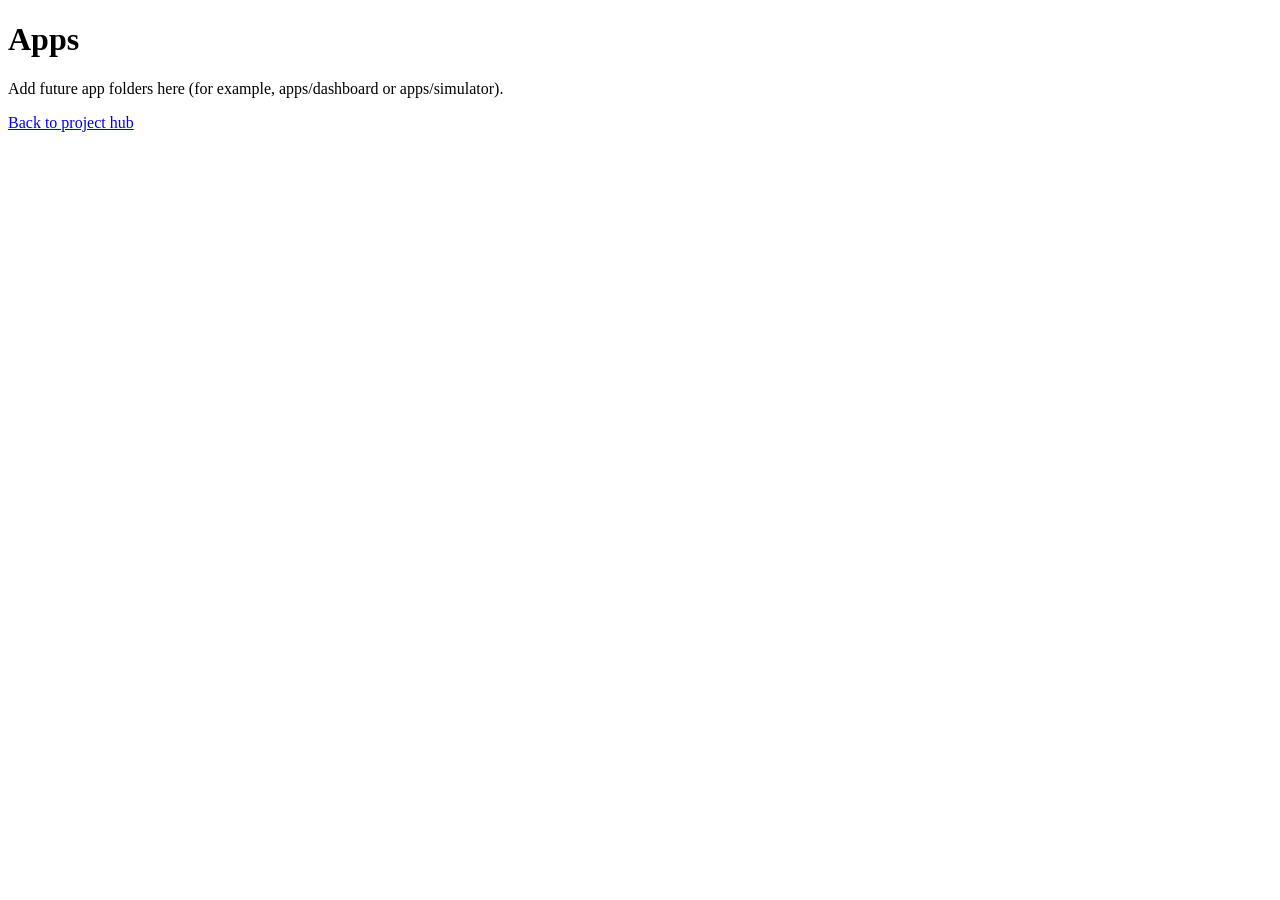
==== apps/index.html @ ce3b56eb "Initial CDC materials navigator and checklist" ====
<!doctype html>
<html lang="en">
  <head>
    <meta charset="UTF-8" />
    <meta name="viewport" content="width=device-width, initial-scale=1.0" />
    <title>Apps</title>
  </head>
  <body>
    <h1>Apps</h1>
    <p>
      Add future app folders here (for example, apps/dashboard or apps/simulator).
    </p>
    <p><a href="../">Back to project hub</a></p>
  </body>
</html>
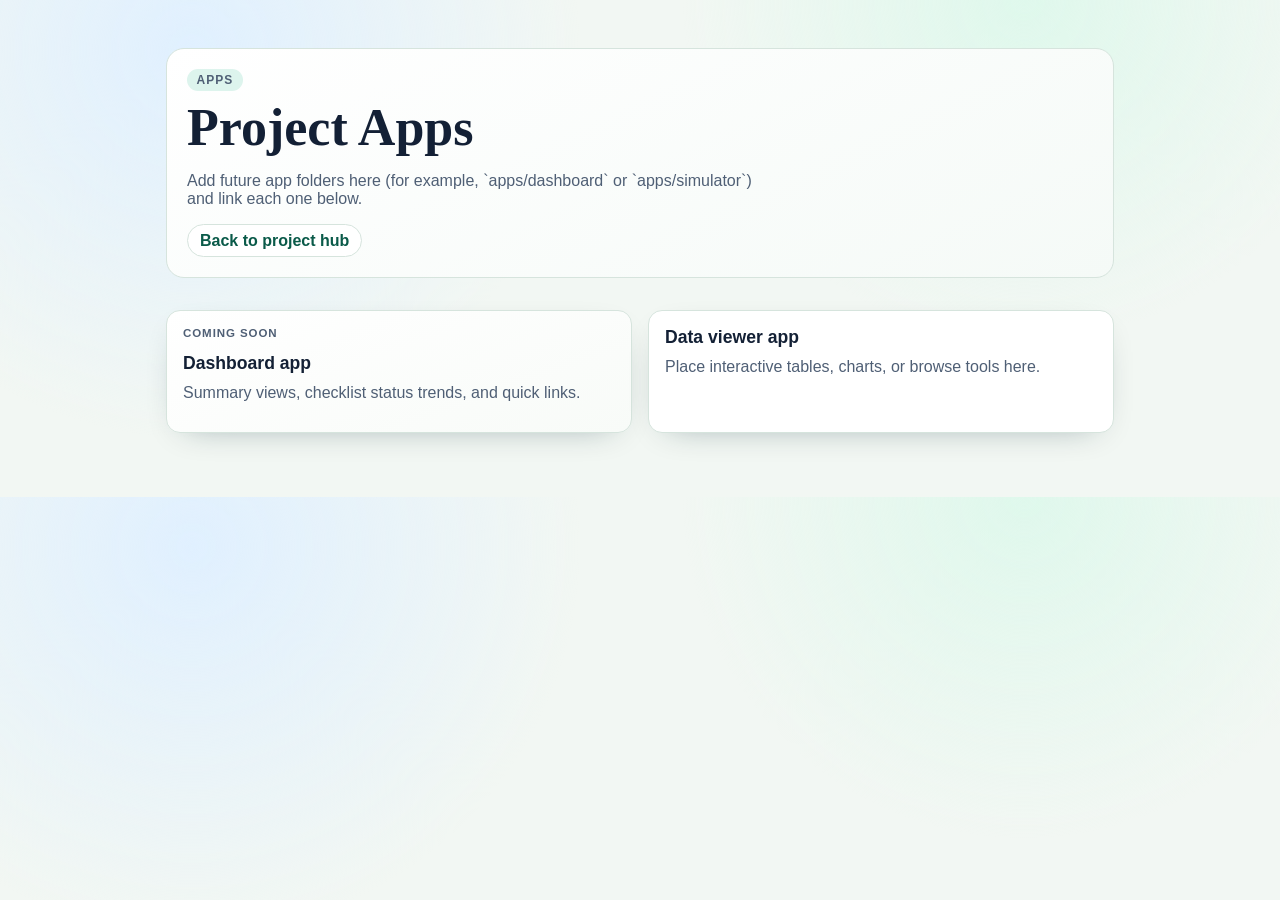
==== commit cbc214f1: "Change standalone page to resource-links with external references" ====
--- a/apps/index.html
+++ b/apps/index.html
@@ -4,12 +4,34 @@
     <meta charset="UTF-8" />
     <meta name="viewport" content="width=device-width, initial-scale=1.0" />
     <title>Apps</title>
+    <link rel="icon" type="image/svg+xml" href="../favicon.svg" />
+    <link rel="stylesheet" href="../styles/main.css" />
   </head>
   <body>
-    <h1>Apps</h1>
-    <p>
-      Add future app folders here (for example, apps/dashboard or apps/simulator).
-    </p>
-    <p><a href="../">Back to project hub</a></p>
+    <main class="page">
+      <header class="hero">
+        <p class="eyebrow">Apps</p>
+        <h1>Project Apps</h1>
+        <p>
+          Add future app folders here (for example, `apps/dashboard` or
+          `apps/simulator`) and link each one below.
+        </p>
+        <nav class="hero-links" aria-label="Apps navigation">
+          <a href="../">Back to project hub</a>
+        </nav>
+      </header>
+
+      <section class="cards" aria-label="App placeholders">
+        <article class="card feature-card">
+          <p class="card-tag">Coming soon</p>
+          <h2>Dashboard app</h2>
+          <p>Summary views, checklist status trends, and quick links.</p>
+        </article>
+        <article class="card">
+          <h2>Data viewer app</h2>
+          <p>Place interactive tables, charts, or browse tools here.</p>
+        </article>
+      </section>
+    </main>
   </body>
 </html>
--- a/styles/main.css
+++ b/styles/main.css
@@ -0,0 +1,165 @@
+:root {
+  --bg: #f2f7f3;
+  --panel: #ffffff;
+  --panel-soft: #f8fbf8;
+  --ink: #132035;
+  --muted: #4f5f75;
+  --accent: #0f7a62;
+  --accent-strong: #0a5a49;
+  --accent-soft: #ddf4ed;
+  --line: #d6e4dd;
+}
+
+* {
+  box-sizing: border-box;
+}
+
+body {
+  margin: 0;
+  font-family: "Manrope", "Avenir Next", "Segoe UI", sans-serif;
+  color: var(--ink);
+  background:
+    radial-gradient(circle at 15% 10%, #e0f0ff 0, transparent 33%),
+    radial-gradient(circle at 80% 0%, #dff8ec 0, transparent 30%),
+    var(--bg);
+}
+
+.page {
+  max-width: 980px;
+  margin: 0 auto;
+  padding: 3rem 1rem 4rem;
+}
+
+.hero {
+  margin-bottom: 2rem;
+  padding: 1.25rem;
+  border: 1px solid var(--line);
+  border-radius: 18px;
+  background: linear-gradient(155deg, #ffffff, #f5faf7);
+}
+
+.eyebrow {
+  display: inline-block;
+  margin: 0 0 0.5rem;
+  padding: 0.25rem 0.6rem;
+  border-radius: 999px;
+  font-size: 0.75rem;
+  font-weight: 700;
+  letter-spacing: 0.08em;
+  text-transform: uppercase;
+  color: var(--accent);
+  background: var(--accent-soft);
+}
+
+h1 {
+  margin: 0;
+  font-family: "Fraunces", "Georgia", serif;
+  font-size: clamp(2rem, 4.5vw, 3.25rem);
+  line-height: 1.1;
+}
+
+.hero p {
+  max-width: 65ch;
+  color: var(--muted);
+}
+
+.hero-links {
+  display: flex;
+  flex-wrap: wrap;
+  gap: 0.6rem;
+  margin-top: 1rem;
+}
+
+.hero-links a {
+  display: inline-block;
+  padding: 0.4rem 0.75rem;
+  border: 1px solid var(--line);
+  border-radius: 999px;
+  background: var(--panel);
+  color: var(--accent-strong);
+  text-decoration: none;
+  font-weight: 700;
+}
+
+.hero-links a:hover {
+  background: var(--accent-soft);
+}
+
+.cards {
+  display: grid;
+  grid-template-columns: repeat(auto-fit, minmax(220px, 1fr));
+  gap: 1rem;
+}
+
+.card {
+  background: var(--panel);
+  border: 1px solid var(--line);
+  border-radius: 14px;
+  padding: 1rem;
+  box-shadow: 0 10px 35px -20px rgba(1, 39, 52, 0.45);
+}
+
+.feature-card {
+  background: linear-gradient(160deg, #ffffff, var(--panel-soft));
+}
+
+.card-tag {
+  margin: 0 0 0.35rem;
+  color: var(--accent-strong);
+  text-transform: uppercase;
+  letter-spacing: 0.08em;
+  font-size: 0.72rem;
+  font-weight: 700;
+}
+
+.card h2 {
+  margin: 0 0 0.6rem;
+  font-size: 1.1rem;
+}
+
+.card p {
+  margin: 0 0 0.9rem;
+  color: var(--muted);
+}
+
+.card a {
+  color: var(--accent);
+  font-weight: 700;
+  text-decoration-thickness: 2px;
+}
+
+.directory {
+  margin-top: 1.75rem;
+  padding: 1rem;
+  border-radius: 14px;
+  border: 1px solid var(--line);
+  background: var(--panel);
+}
+
+.directory h2 {
+  margin: 0 0 0.8rem;
+  font-size: 1.1rem;
+}
+
+.directory-grid {
+  display: grid;
+  grid-template-columns: repeat(auto-fit, minmax(220px, 1fr));
+  gap: 1rem;
+}
+
+.directory h3 {
+  margin: 0 0 0.4rem;
+}
+
+.directory ul {
+  margin: 0;
+  padding-left: 1.15rem;
+}
+
+.directory li {
+  margin: 0.2rem 0;
+}
+
+.directory a {
+  color: var(--accent-strong);
+}
